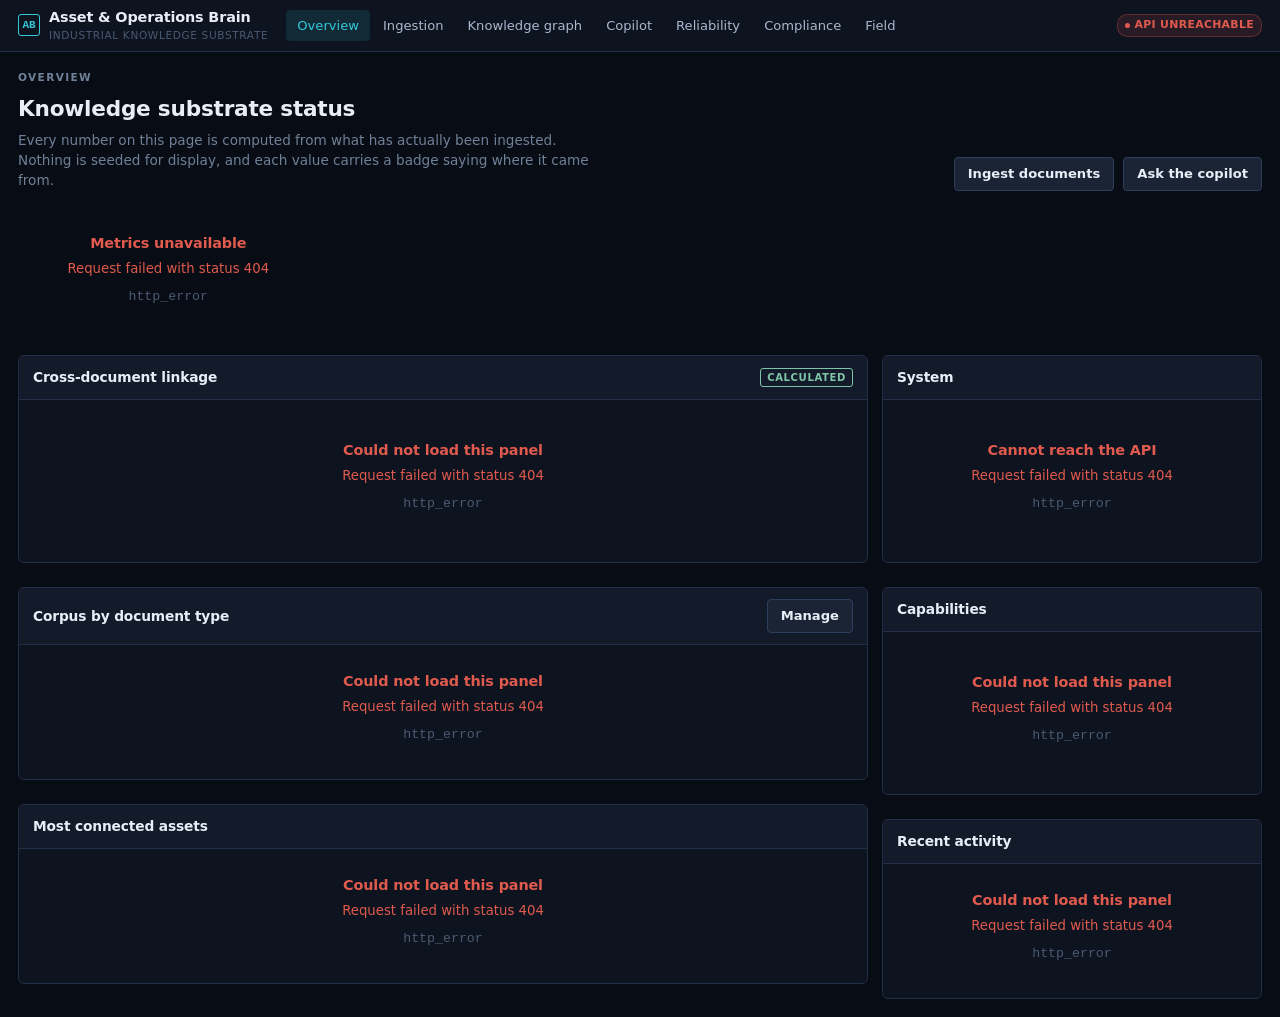
==== web/index.html @ 3c2814e4 "Day 1: foundation and system skeleton Builds the shared knowledge substrate the five capabilities si" ====
<!DOCTYPE html>
<html lang="en">
<head>
  <meta charset="utf-8">
  <meta name="viewport" content="width=device-width, initial-scale=1">
  <title>Overview · Asset &amp; Operations Brain</title>
  <link rel="stylesheet" href="css/base.css">
</head>
<body>
  <header class="app-header" data-app-header></header>

  <main class="app-main">
    <div class="page-head">
      <div>
        <p class="eyebrow">Overview</p>
        <h1>Knowledge substrate status</h1>
        <p class="lede">
          Every number on this page is computed from what has actually been ingested. Nothing is
          seeded for display, and each value carries a badge saying where it came from.
        </p>
      </div>
      <div class="row">
        <a class="btn" href="ingestion.html">Ingest documents</a>
        <a class="btn" href="copilot.html">Ask the copilot</a>
      </div>
    </div>

    <!-- Corpus and entity-layer metrics -->
    <section class="grid cols-4" data-metrics aria-label="Corpus metrics">
      <div class="metric"><div class="metric-label">Documents</div><div class="metric-value is-pending">—</div></div>
      <div class="metric"><div class="metric-label">Canonical assets</div><div class="metric-value is-pending">—</div></div>
      <div class="metric"><div class="metric-label">Mentions resolved</div><div class="metric-value is-pending">—</div></div>
      <div class="metric"><div class="metric-label">Multi-document assets</div><div class="metric-value is-pending">—</div></div>
    </section>

    <div class="grid sidebar" style="margin-top:14px">
      <div class="stack">
        <!-- The headline claim, stated as a measurable -->
        <section class="card">
          <div class="card-head">
            <h2>Cross-document linkage</h2>
            <span class="prov calculated_metric">Calculated</span>
          </div>
          <div class="card-body" data-linkage></div>
        </section>

        <section class="card">
          <div class="card-head">
            <h2>Corpus by document type</h2>
            <a class="btn small" href="ingestion.html">Manage</a>
          </div>
          <div class="card-body flush" data-corpus></div>
        </section>

        <section class="card">
          <div class="card-head"><h2>Most connected assets</h2></div>
          <div class="card-body flush" data-assets></div>
        </section>
      </div>

      <div class="stack">
        <section class="card" id="system">
          <div class="card-head">
            <h2>System</h2>
            <span class="small dim" data-checked></span>
          </div>
          <div class="card-body" data-system></div>
        </section>

        <section class="card">
          <div class="card-head"><h2>Capabilities</h2></div>
          <div class="card-body stack" data-capabilities></div>
        </section>

        <section class="card">
          <div class="card-head"><h2>Recent activity</h2></div>
          <div class="card-body flush scroll-y h-360" data-events></div>
        </section>
      </div>
    </div>
  </main>

  <script type="module">
    import { api, ApiError } from './js/api.js';
    import {
      esc, provBadge, renderLoading, renderError, renderEmpty, renderCapability,
      mountHeader, mountSystemStatus, wireAssetLinks, fmtNumber, fmtDateTime, tagChip,
    } from './js/ui.js';

    mountHeader('index.html');
    mountSystemStatus(api);
    wireAssetLinks();

    const $ = (sel) => document.querySelector(sel);

    function metricCard(label, value, foot, dataClass) {
      const pending = value === null || value === undefined;
      return `
        <div class="metric">
          <div class="metric-label">${esc(label)}</div>
          <div class="metric-value${pending ? ' is-pending' : ''}">${pending ? 'n/a' : esc(value)}</div>
          <div class="metric-foot">${foot ? esc(foot) + ' ' : ''}${dataClass ? provBadge(dataClass) : ''}</div>
        </div>`;
    }

    async function loadMetrics() {
      const node = $('[data-metrics]');
      try {
        const [stats, jobs] = await Promise.all([api.assetStats(), api.ingestJobs(50)]);
        const documents = jobs.items.reduce((sum, job) => sum + (job.processed_count || 0), 0);
        node.innerHTML = [
          metricCard('Documents ingested', fmtNumber(documents), 'across all jobs', 'calculated_metric'),
          metricCard('Canonical assets', fmtNumber(stats.total_assets), 'after resolution', 'calculated_metric'),
          metricCard('Mention resolution', `${stats.mention_resolution_rate_pct}%`,
                     `${fmtNumber(stats.total_mentions)} mentions`, 'calculated_metric'),
          metricCard('Multi-document assets', `${stats.multi_document_pct}%`,
                     `${fmtNumber(stats.multi_document_assets)} of ${fmtNumber(stats.total_assets)}`, 'calculated_metric'),
        ].join('');
      } catch (error) {
        renderError(node, error, { title: 'Metrics unavailable' });
      }
    }

    async function loadLinkage() {
      const node = $('[data-linkage]');
      renderLoading(node);
      try {
        const stats = await api.assetStats();
        if (!stats.total_assets) {
          renderEmpty(node, {
            title: 'No assets yet',
            body: 'Linkage is measured over resolved entities. Ingest a corpus to populate it.',
            action: '<a class="btn primary" href="ingestion.html">Go to ingestion</a>',
          });
          return;
        }
        node.innerHTML = `
          <p class="small muted">
            An asset evidenced by more than one document is a concrete case of two records being
            joined. An asset evidenced by more than one <em>source system</em> is the platform's
            actual claim: systems that never talked to each other, now connected.
          </p>
          <dl class="kv" style="margin-top:12px">
            <dt>Total canonical assets</dt><dd class="mono tabular">${fmtNumber(stats.total_assets)}</dd>
            <dt>Evidenced by &gt;1 document</dt>
            <dd class="mono tabular">${fmtNumber(stats.multi_document_assets)} <span class="muted">(${stats.multi_document_pct}%)</span></dd>
            <dt>Evidenced by &gt;1 source system</dt>
            <dd class="mono tabular">${fmtNumber(stats.cross_system_assets)} <span class="muted">(${stats.cross_system_pct}%)</span></dd>
            <dt>Mentions needing review</dt>
            <dd class="mono tabular">${fmtNumber(stats.mentions_needing_review)}
              ${stats.mentions_needing_review ? '<span class="badge warn" style="margin-left:6px">Queued</span>' : ''}</dd>
          </dl>
          ${stats.cross_system_assets === 0 ? `
            <p class="small muted" style="margin-top:10px">
              Cross-system linkage is zero because everything ingested so far shares one
              <code>source_system</code> label. Ingest a second source with a different
              <code>source_system</code> to make this metric meaningful.
            </p>` : ''}`;
      } catch (error) {
        renderError(node, error);
      }
    }

    async function loadCorpus() {
      const node = $('[data-corpus]');
      renderLoading(node);
      try {
        const jobs = await api.ingestJobs(50);
        const detailed = await Promise.all(
          jobs.items.slice(0, 12).map((job) => api.ingestJob(job.job_id).catch(() => null)));
        const byType = new Map();
        for (const job of detailed) {
          for (const doc of job?.documents ?? []) {
            const key = `${doc.doc_type}|${doc.data_class}`;
            byType.set(key, (byType.get(key) || 0) + 1);
          }
        }
        if (!byType.size) {
          renderEmpty(node, {
            title: 'No documents ingested',
            body: 'The corpus is empty. Submit documents to build the substrate.',
            action: '<a class="btn primary" href="ingestion.html">Go to ingestion</a>',
          });
          return;
        }
        const rows = [...byType.entries()]
          .sort((a, b) => b[1] - a[1])
          .map(([key, count]) => {
            const [type, dataClass] = key.split('|');
            return `<tr>
              <td>${esc(String(type).replaceAll('_', ' '))}</td>
              <td>${provBadge(dataClass)}</td>
              <td class="num">${count}</td></tr>`;
          }).join('');
        node.innerHTML = `<div class="table-wrap"><table class="data">
          <thead><tr><th>Document type</th><th>Provenance</th><th class="num">Count</th></tr></thead>
          <tbody>${rows}</tbody></table></div>`;
      } catch (error) {
        renderError(node, error);
      }
    }

    async function loadAssets() {
      const node = $('[data-assets]');
      renderLoading(node);
      try {
        const { items } = await api.assets({ limit: 10 });
        if (!items.length) {
          renderEmpty(node, { title: 'No assets', body: 'Assets appear once a document mentioning them is ingested.' });
          return;
        }
        node.innerHTML = `<div class="table-wrap"><table class="data">
          <thead><tr><th>Tag</th><th>Class</th><th class="num">Docs</th><th class="num">Mentions</th><th>Provenance</th></tr></thead>
          <tbody>${items.map((a) => `
            <tr>
              <td>${tagChip(a.canonical_tag)}</td>
              <td class="muted">${esc(a.class_label || a.tag_kind)}</td>
              <td class="num">${a.document_count}</td>
              <td class="num">${a.mention_count}</td>
              <td>${provBadge(a.data_class)}</td>
            </tr>`).join('')}</tbody></table></div>`;
      } catch (error) {
        renderError(node, error);
      }
    }

    async function loadSystem() {
      const node = $('[data-system]');
      renderLoading(node, 'Probing services');
      try {
        const health = await api.health();
        $('[data-checked]').textContent = fmtDateTime(health.checked_at);
        const rows = Object.entries(health.dependencies).map(([name, info]) => {
          const up = info.status === 'up';
          const badge = up ? 'ok' : (info.status === 'degraded' ? 'warn' : 'danger');
          const extras = [];
          if (info.version) extras.push(esc(info.version));
          if (info.public_tables !== undefined) extras.push(`${info.public_tables} tables`);
          if (info.nodes !== undefined) extras.push(`${info.nodes} nodes / ${info.relationships} rels`);
          if (info.constraints !== undefined) extras.push(`${info.constraints} constraints`);
          if (info.queue_depth !== undefined) extras.push(`queue ${info.queue_depth}`);
          if (info.extensions?.length) extras.push(info.extensions.join(', '));
          return `<li>
            <div class="row" style="justify-content:space-between">
              <strong>${esc(name)}</strong>
              <span class="badge ${badge}">${esc(info.status || 'unknown')}</span>
            </div>
            ${extras.length ? `<div class="small dim mono" style="margin-top:3px">${esc(extras.join(' · '))}</div>` : ''}
            ${info.message ? `<div class="small" style="color:var(--danger);margin-top:3px">${esc(info.message)}</div>` : ''}
          </li>`;
        }).join('');
        node.innerHTML = `<ul class="list" style="margin:-14px">${rows}</ul>`;
      } catch (error) {
        renderError(node, error, { title: 'Cannot reach the API' });
      }
    }

    async function loadCapabilities() {
      const node = $('[data-capabilities]');
      renderLoading(node);
      try {
        const [health, retrieval] = await Promise.all([api.health(), api.queryHealth()]);
        const cards = [];
        for (const [name, info] of Object.entries(health.providers)) {
          cards.push(renderCapability({
            capability: `${name} provider (${info.provider})`,
            state: info.state,
            detail: info.state === 'disabled'
              ? 'Disabled by configuration. The stages that depend on it report so rather than substituting output.'
              : (info.missing_credentials?.length ? 'Selected, but a required credential is missing.' : 'Configured.'),
            required_env: info.missing_credentials || [],
          }));
        }
        cards.push(renderCapability(retrieval.generation));
        cards.push(`
          <div class="capability">
            <h4><span class="badge ok">Available</span> lexical retrieval</h4>
            <p>Okapi BM25 over a tag-preserving tokenizer. Requires no credentials.</p>
            <p class="small mono dim">${retrieval.lexical.chunk_count} chunks · avg length ${retrieval.lexical.avgdl} tokens</p>
          </div>`);
        const conn = Object.entries(health.connectors)
          .map(([k, v]) => `<div class="row small" style="justify-content:space-between">
            <span class="muted">${esc(k)}</span>
            <span class="badge ${v === 'available' || v === 'configured' ? 'ok' : 'neutral'}">${esc(v)}</span></div>`)
          .join('');
        node.innerHTML = cards.join('') + `
          <div class="capability"><h4>External connectors</h4>${conn}</div>`;
      } catch (error) {
        renderError(node, error);
      }
    }

    async function loadEvents() {
      const node = $('[data-events]');
      renderLoading(node);
      try {
        const { persisted } = await api.events(30);
        if (!persisted.length) {
          renderEmpty(node, { title: 'No activity yet', body: 'Events are emitted by real pipeline stages.' });
          return;
        }
        node.innerHTML = `<ul class="list">${persisted.map((event) => `
          <li>
            <div class="row" style="justify-content:space-between">
              <span class="mono small">${esc(event.event_type)}</span>
              <span class="ts">${fmtDateTime(event.occurred_at)}</span>
            </div>
            ${event.payload?.assets?.length
              ? `<div class="row tight" style="margin-top:5px">${event.payload.assets.slice(0, 6).map((t) => tagChip(t)).join('')}</div>`
              : ''}
            ${event.payload?.doc_type
              ? `<div class="small dim" style="margin-top:3px">${esc(event.payload.doc_type)} · ${esc(event.payload.chunks ?? 0)} chunks</div>`
              : ''}
          </li>`).join('')}</ul>`;
      } catch (error) {
        renderError(node, error);
      }
    }

    loadMetrics(); loadLinkage(); loadCorpus(); loadAssets();
    loadSystem(); loadCapabilities(); loadEvents();
  </script>
</body>
</html>
---- web/css/base.css ----
/* =============================================================================
   Unified Asset & Operations Brain -- design system.

   Dark navy industrial. Restrained accent colours: colour carries meaning here,
   it is not decoration. Green/amber/red are reserved for confidence and
   severity, and the provenance badges have their own muted palette so they read
   as metadata rather than as alarms.

   No framework, no build step. Custom properties do the work a utility class
   library would otherwise do.
   ============================================================================= */

:root {
  /* Surfaces, darkest to lightest */
  --bg-0: #080c14;
  --bg-1: #0d131f;
  --bg-2: #131b2a;
  --bg-3: #1a2435;
  --bg-4: #223047;

  /* Lines */
  --line: #223047;
  --line-strong: #2e3f5c;

  /* Text */
  --fg-0: #e8eef7;
  --fg-1: #a9b8ce;
  --fg-2: #6f8199;
  --fg-3: #4a5a72;

  /* Accent: a single instrument cyan. Used for interaction, never for status. */
  --accent: #35c8d8;
  --accent-dim: #1c7c88;
  --accent-bg: rgba(53, 200, 216, 0.12);

  /* Status. These three mean exactly one thing each. */
  --ok: #3fb96a;
  --ok-bg: rgba(63, 185, 106, 0.13);
  --warn: #e0a53a;
  --warn-bg: rgba(224, 165, 58, 0.13);
  --danger: #e05a4e;
  --danger-bg: rgba(224, 90, 78, 0.13);
  --info: #5b8def;
  --info-bg: rgba(91, 141, 239, 0.13);

  /* Provenance badge palette -- deliberately muted, so a data-class label never
     competes with a real alarm for attention. */
  --prov-real: #6fa8dc;
  --prov-synthetic: #b07fd0;
  --prov-model: #d59a6a;
  --prov-calc: #7fc4a8;
  --prov-taxonomy: #8b9bb4;
  --prov-attested: #4fb37a;

  --radius: 4px;
  --radius-lg: 6px;
  --mono: ui-monospace, "SF Mono", "Cascadia Mono", "JetBrains Mono", Menlo, Consolas, monospace;
  --sans: "Inter", -apple-system, BlinkMacSystemFont, "Segoe UI", Roboto, system-ui, sans-serif;

  --shadow: 0 1px 2px rgba(0, 0, 0, 0.4), 0 4px 16px rgba(0, 0, 0, 0.25);
  --header-h: 52px;
}

*, *::before, *::after { box-sizing: border-box; }

html { color-scheme: dark; }

body {
  margin: 0;
  background: var(--bg-0);
  color: var(--fg-0);
  font-family: var(--sans);
  font-size: 13.5px;
  line-height: 1.5;
  -webkit-font-smoothing: antialiased;
}

/* ---------------------------------------------------------------- typography */

h1, h2, h3, h4 { margin: 0; font-weight: 600; letter-spacing: -0.01em; }
h1 { font-size: 1.35rem; }
h2 { font-size: 1.05rem; }
h3 { font-size: 0.92rem; }
h4 { font-size: 0.82rem; color: var(--fg-1); }
p { margin: 0 0 0.7em; }
a { color: var(--accent); text-decoration: none; }
a:hover { text-decoration: underline; }
code, .mono, .tag { font-family: var(--mono); font-size: 0.92em; }

.eyebrow {
  font-size: 0.66rem;
  font-weight: 600;
  letter-spacing: 0.13em;
  text-transform: uppercase;
  color: var(--fg-2);
}
.muted { color: var(--fg-2); }
.dim { color: var(--fg-3); }
.small { font-size: 0.8rem; }
.tabular { font-variant-numeric: tabular-nums; }

/* Asset tags are identifiers and must be visually unambiguous: P-101A and
   P-101B differ by one glyph, so they get a monospace face and a chip. */
.tag {
  display: inline-block;
  padding: 1px 6px;
  border: 1px solid var(--line-strong);
  border-radius: var(--radius);
  background: var(--bg-3);
  color: var(--fg-0);
  font-weight: 600;
  letter-spacing: 0.02em;
  white-space: nowrap;
}
.tag.is-link { cursor: pointer; }
.tag.is-link:hover { border-color: var(--accent-dim); color: var(--accent); }

time, .ts { font-family: var(--mono); font-size: 0.82em; color: var(--fg-2); }

/* --------------------------------------------------------------------- shell */

.app-header {
  position: sticky;
  top: 0;
  z-index: 40;
  display: flex;
  align-items: center;
  gap: 18px;
  height: var(--header-h);
  padding: 0 18px;
  background: var(--bg-1);
  border-bottom: 1px solid var(--line);
}

.brand { display: flex; align-items: center; gap: 9px; flex-shrink: 0; }
.brand-mark {
  width: 22px; height: 22px;
  border: 1.5px solid var(--accent);
  border-radius: 3px;
  display: grid; place-items: center;
  color: var(--accent);
  font-family: var(--mono); font-size: 11px; font-weight: 700;
}
.brand-name { font-weight: 650; font-size: 0.9rem; letter-spacing: -0.01em; }
.brand-sub { font-size: 0.66rem; color: var(--fg-3); letter-spacing: 0.06em; text-transform: uppercase; }

.app-nav { display: flex; gap: 2px; overflow-x: auto; flex: 1; scrollbar-width: none; }
.app-nav::-webkit-scrollbar { display: none; }
.app-nav a {
  padding: 6px 11px;
  border-radius: var(--radius);
  color: var(--fg-1);
  font-size: 0.82rem;
  font-weight: 500;
  white-space: nowrap;
  text-decoration: none;
}
.app-nav a:hover { background: var(--bg-2); color: var(--fg-0); text-decoration: none; }
.app-nav a[aria-current="page"] { background: var(--accent-bg); color: var(--accent); }

.header-status { display: flex; align-items: center; gap: 8px; flex-shrink: 0; }

.app-main { padding: 18px; max-width: 1680px; margin: 0 auto; }

.page-head {
  display: flex;
  align-items: flex-end;
  justify-content: space-between;
  gap: 18px;
  flex-wrap: wrap;
  margin-bottom: 16px;
}
.page-head .lede { color: var(--fg-2); max-width: 68ch; margin: 4px 0 0; font-size: 0.85rem; }

/* --------------------------------------------------------------------- cards */

.card {
  background: var(--bg-1);
  border: 1px solid var(--line);
  border-radius: var(--radius-lg);
  overflow: hidden;
}
.card + .card { margin-top: 14px; }
.card-head {
  display: flex;
  align-items: center;
  justify-content: space-between;
  gap: 12px;
  padding: 11px 14px;
  border-bottom: 1px solid var(--line);
  background: var(--bg-2);
}
.card-head h2, .card-head h3 { font-size: 0.86rem; }
.card-body { padding: 14px; }
.card-body.flush { padding: 0; }

.grid { display: grid; gap: 14px; }
.grid.cols-2 { grid-template-columns: repeat(2, minmax(0, 1fr)); }
.grid.cols-3 { grid-template-columns: repeat(3, minmax(0, 1fr)); }
.grid.cols-4 { grid-template-columns: repeat(4, minmax(0, 1fr)); }
.grid.sidebar { grid-template-columns: minmax(0, 1fr) 380px; align-items: start; }
.grid.sidebar-left { grid-template-columns: 300px minmax(0, 1fr); align-items: start; }

/* -------------------------------------------------------------------- metrics */

.metric { padding: 13px 14px; background: var(--bg-1); border: 1px solid var(--line); border-radius: var(--radius-lg); }
.metric-label { font-size: 0.68rem; letter-spacing: 0.1em; text-transform: uppercase; color: var(--fg-2); }
.metric-value {
  font-family: var(--mono);
  font-size: 1.65rem;
  font-weight: 600;
  line-height: 1.15;
  margin-top: 5px;
  font-variant-numeric: tabular-nums;
}
.metric-value.is-pending { color: var(--fg-3); font-size: 1.05rem; }
.metric-foot { margin-top: 6px; font-size: 0.72rem; color: var(--fg-3); }

/* --------------------------------------------------------------------- badges */

.badge {
  display: inline-flex;
  align-items: center;
  gap: 5px;
  padding: 2px 7px;
  border-radius: 10px;
  border: 1px solid transparent;
  font-size: 0.68rem;
  font-weight: 600;
  letter-spacing: 0.03em;
  white-space: nowrap;
  text-transform: uppercase;
}
.badge::before { content: ""; width: 5px; height: 5px; border-radius: 50%; background: currentColor; }
.badge.no-dot::before { display: none; }

.badge.ok      { color: var(--ok);     background: var(--ok-bg);     border-color: rgba(63,185,106,.3); }
.badge.warn    { color: var(--warn);   background: var(--warn-bg);   border-color: rgba(224,165,58,.3); }
.badge.danger  { color: var(--danger); background: var(--danger-bg); border-color: rgba(224,90,78,.3); }
.badge.info    { color: var(--info);   background: var(--info-bg);   border-color: rgba(91,141,239,.3); }
.badge.neutral { color: var(--fg-2);   background: var(--bg-3);      border-color: var(--line-strong); }

/* Provenance badges. Every displayed operational value carries one. */
.prov {
  display: inline-flex;
  align-items: center;
  padding: 1px 6px;
  border-radius: 3px;
  font-size: 0.63rem;
  font-weight: 600;
  letter-spacing: 0.06em;
  text-transform: uppercase;
  border: 1px solid currentColor;
  background: var(--bg-2);
  white-space: nowrap;
}
.prov.real_source_document { color: var(--prov-real); }
.prov.synthetic_test_data  { color: var(--prov-synthetic); }
.prov.model_derived        { color: var(--prov-model); }
.prov.calculated_metric    { color: var(--prov-calc); }
.prov.reference_taxonomy   { color: var(--prov-taxonomy); }
.prov.human_attested       { color: var(--prov-attested); }

/* Confidence meter -- always visible on an answer, never optional. */
.confidence { display: flex; align-items: center; gap: 9px; }
.confidence-bar { position: relative; width: 96px; height: 5px; background: var(--bg-3); border-radius: 3px; overflow: hidden; }
.confidence-fill { position: absolute; inset: 0 auto 0 0; border-radius: 3px; transition: width .3s ease; }
.confidence-fill.high { background: var(--ok); }
.confidence-fill.medium { background: var(--warn); }
.confidence-fill.low { background: var(--danger); }

/* -------------------------------------------------------------------- tables */

.table-wrap { overflow-x: auto; }
table.data { width: 100%; border-collapse: collapse; font-size: 0.8rem; }
table.data th {
  position: sticky; top: 0;
  text-align: left;
  padding: 8px 11px;
  background: var(--bg-2);
  border-bottom: 1px solid var(--line-strong);
  font-size: 0.66rem;
  font-weight: 600;
  letter-spacing: 0.09em;
  text-transform: uppercase;
  color: var(--fg-2);
  white-space: nowrap;
}
table.data td { padding: 8px 11px; border-bottom: 1px solid var(--line); vertical-align: top; }
table.data tbody tr:hover { background: var(--bg-2); }
table.data td.num { text-align: right; font-family: var(--mono); font-variant-numeric: tabular-nums; }
table.data tr.is-clickable { cursor: pointer; }

/* ------------------------------------------------------------------- controls */

button, .btn {
  font: inherit;
  font-size: 0.82rem;
  font-weight: 550;
  padding: 6px 13px;
  border-radius: var(--radius);
  border: 1px solid var(--line-strong);
  background: var(--bg-3);
  color: var(--fg-0);
  cursor: pointer;
  display: inline-flex;
  align-items: center;
  gap: 6px;
  white-space: nowrap;
}
button:hover, .btn:hover { background: var(--bg-4); text-decoration: none; }
button:disabled { opacity: 0.45; cursor: not-allowed; }
button.primary { background: var(--accent-dim); border-color: var(--accent-dim); color: #06222a; font-weight: 650; }
button.primary:hover { background: var(--accent); border-color: var(--accent); }
button.ghost { background: transparent; }
button.small { padding: 3px 9px; font-size: 0.74rem; }

input[type="text"], input[type="search"], input[type="number"], select, textarea {
  font: inherit;
  font-size: 0.85rem;
  width: 100%;
  padding: 7px 10px;
  border-radius: var(--radius);
  border: 1px solid var(--line-strong);
  background: var(--bg-0);
  color: var(--fg-0);
}
input:focus, select:focus, textarea:focus, button:focus-visible, a:focus-visible {
  outline: 2px solid var(--accent);
  outline-offset: 1px;
}
textarea { resize: vertical; min-height: 66px; font-family: inherit; }
label.field { display: block; margin-bottom: 10px; }
label.field > span { display: block; font-size: 0.7rem; letter-spacing: 0.08em; text-transform: uppercase; color: var(--fg-2); margin-bottom: 4px; }

.toolbar { display: flex; gap: 8px; align-items: center; flex-wrap: wrap; }
.toolbar .grow { flex: 1; min-width: 180px; }

/* ------------------------------------------------------- loading / empty / error
   Three distinct states, because "nothing here" and "it broke" and "still
   working" must never look alike. */

.state { padding: 26px 18px; text-align: center; color: var(--fg-2); }
.state h3 { color: var(--fg-1); margin-bottom: 5px; font-size: 0.9rem; }
.state p { max-width: 56ch; margin: 0 auto 0.6em; font-size: 0.83rem; }
.state.error { color: var(--danger); }
.state.error h3 { color: var(--danger); }
.state pre { text-align: left; margin: 10px auto 0; max-width: 620px; }

.spinner {
  width: 15px; height: 15px;
  border: 2px solid var(--line-strong);
  border-top-color: var(--accent);
  border-radius: 50%;
  display: inline-block;
  animation: spin .7s linear infinite;
  vertical-align: -2px;
}
@keyframes spin { to { transform: rotate(360deg); } }

.skeleton {
  background: linear-gradient(90deg, var(--bg-2) 25%, var(--bg-3) 50%, var(--bg-2) 75%);
  background-size: 200% 100%;
  animation: shimmer 1.3s infinite;
  border-radius: var(--radius);
  height: 13px;
}
@keyframes shimmer { to { background-position: -200% 0; } }
@media (prefers-reduced-motion: reduce) {
  .spinner, .skeleton { animation: none; }
}

/* A capability that is not configured is a first-class UI state: it explains
   what is missing and what would enable it. It is never styled as an error. */
.capability {
  border: 1px dashed var(--line-strong);
  border-radius: var(--radius-lg);
  padding: 12px 14px;
  background: var(--bg-2);
}
.capability h4 { display: flex; align-items: center; gap: 8px; margin-bottom: 5px; }
.capability p { font-size: 0.82rem; color: var(--fg-1); margin-bottom: 8px; }
.capability .env {
  font-family: var(--mono);
  font-size: 0.74rem;
  color: var(--warn);
  background: var(--bg-0);
  border: 1px solid var(--line);
  border-radius: var(--radius);
  padding: 6px 9px;
  display: block;
  overflow-x: auto;
}

/* -------------------------------------------------------------------- misc */

pre {
  margin: 0;
  padding: 11px;
  background: var(--bg-0);
  border: 1px solid var(--line);
  border-radius: var(--radius);
  overflow-x: auto;
  font-family: var(--mono);
  font-size: 0.76rem;
  line-height: 1.5;
  color: var(--fg-1);
}

.kv { display: grid; grid-template-columns: minmax(120px, auto) 1fr; gap: 5px 14px; font-size: 0.83rem; }
.kv dt { color: var(--fg-2); }
.kv dd { margin: 0; }

.stack { display: flex; flex-direction: column; gap: 10px; }
.row { display: flex; align-items: center; gap: 9px; flex-wrap: wrap; }
.row.tight { gap: 6px; }
.spacer { flex: 1; }
.divider { height: 1px; background: var(--line); margin: 12px 0; }

.list { list-style: none; margin: 0; padding: 0; }
.list > li { padding: 10px 14px; border-bottom: 1px solid var(--line); }
.list > li:last-child { border-bottom: 0; }

.scroll-y { overflow-y: auto; }
.h-260 { max-height: 260px; }
.h-360 { max-height: 360px; }
.h-520 { max-height: 520px; }

.sr-only {
  position: absolute; width: 1px; height: 1px;
  padding: 0; margin: -1px; overflow: hidden;
  clip: rect(0 0 0 0); white-space: nowrap; border: 0;
}

/* ------------------------------------------------------------------ responsive */

@media (max-width: 1180px) {
  .grid.sidebar, .grid.sidebar-left { grid-template-columns: minmax(0, 1fr); }
  .grid.cols-4 { grid-template-columns: repeat(2, minmax(0, 1fr)); }
}
@media (max-width: 780px) {
  .app-main { padding: 12px; }
  .grid.cols-2, .grid.cols-3, .grid.cols-4 { grid-template-columns: minmax(0, 1fr); }
  .brand-sub { display: none; }
  .page-head { flex-direction: column; align-items: flex-start; }
}
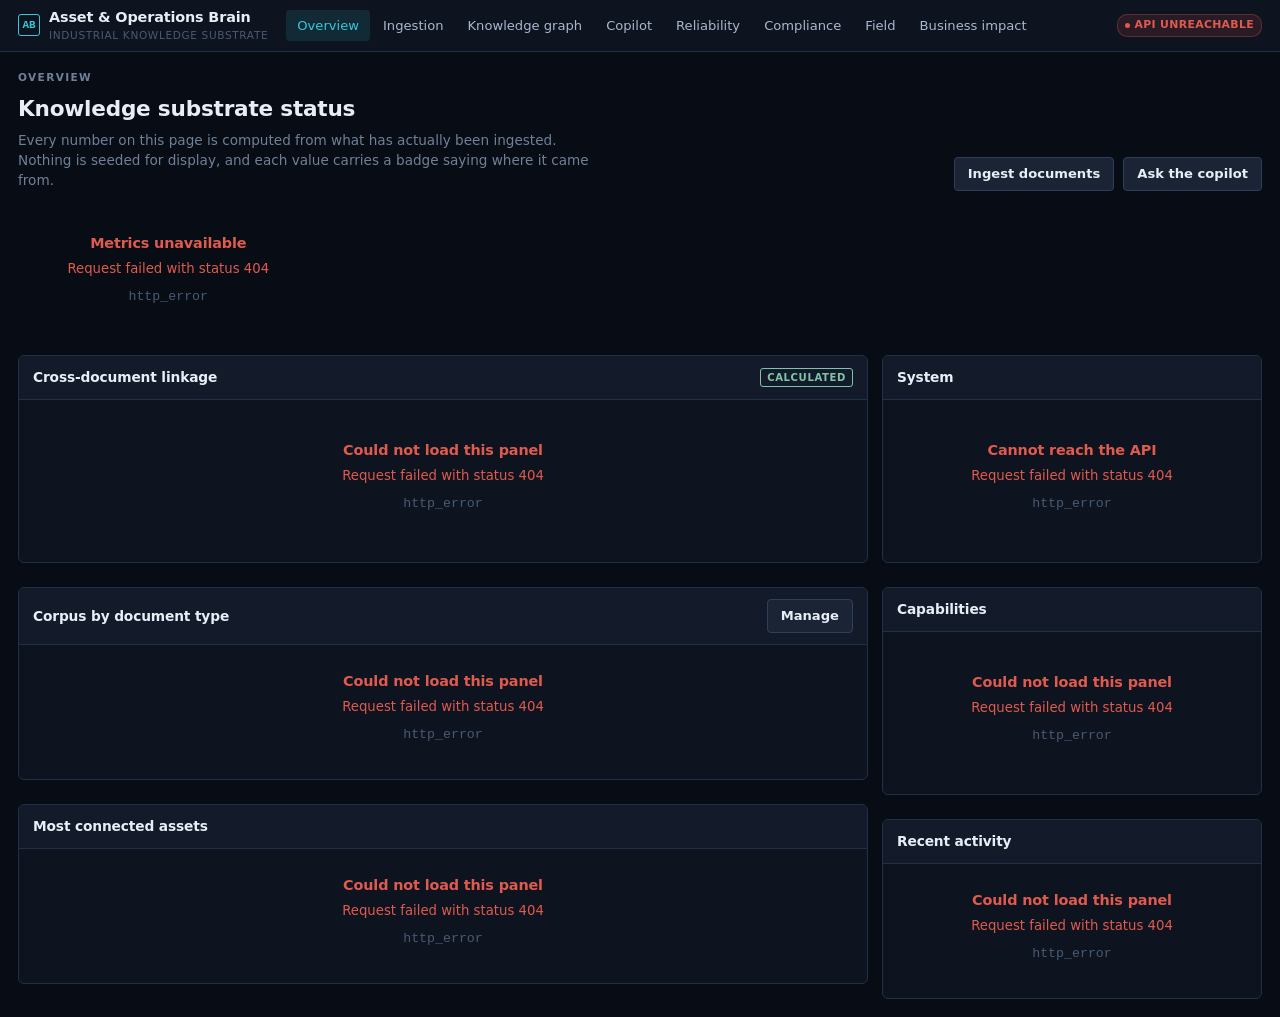
==== commit fbd03f9c: "Day 7: final production pass A release-candidate pass over the whole system: verify it from nothing," ====
--- a/web/index.html
+++ b/web/index.html
@@ -9,7 +9,7 @@
 <body>
   <header class="app-header" data-app-header></header>
 
-  <main class="app-main">
+  <main class="app-main" id="main" tabindex="-1">
     <div class="page-head">
       <div>
         <p class="eyebrow">Overview</p>
--- a/web/css/base.css
+++ b/web/css/base.css
@@ -368,6 +368,7 @@
 @keyframes shimmer { to { background-position: -200% 0; } }
 @media (prefers-reduced-motion: reduce) {
   .spinner, .skeleton { animation: none; }
+  .skip-link { transition: none; }
 }
 
 /* A capability that is not configured is a first-class UI state: it explains
@@ -432,6 +433,25 @@
   clip: rect(0 0 0 0); white-space: nowrap; border: 0;
 }
 
+/* Hidden until focused: the first Tab on any page offers to jump past eight
+   navigation links straight to the content. Mounted by mountHeader(). */
+.skip-link {
+  position: absolute; left: 8px; top: -60px; z-index: 100;
+  padding: 9px 14px; border-radius: 8px;
+  background: var(--accent); color: var(--bg-0);
+  font-size: 0.82rem; font-weight: 600; text-decoration: none;
+  transition: top .12s ease;
+}
+.skip-link:focus { top: 8px; }
+
+/* The skip target takes focus programmatically; it must not then draw a ring
+   around the entire page. */
+main:focus { outline: none; }
+
+/* An asset chip is a link, so it looks and focuses like one. */
+.tag.is-link { cursor: pointer; }
+.tag.is-link:focus-visible { outline: 2px solid var(--accent); outline-offset: 2px; }
+
 /* ------------------------------------------------------------------ responsive */
 
 @media (max-width: 1180px) {
@@ -444,3 +464,226 @@
   .brand-sub { display: none; }
   .page-head { flex-direction: column; align-items: flex-start; }
 }
+
+/* ============================================================ copilot: claims,
+   graph entities, retrieval trace and the source viewer.
+
+   The design principle for this group: evidence should look reachable. A
+   citation that renders as plain text reads as a footnote nobody expects to
+   follow; one that renders as a control invites the check the system depends on
+   people actually making. */
+
+.claim-list { margin: 0; padding-left: 20px; display: flex; flex-direction: column; gap: 9px; }
+.claim-list li { line-height: 1.5; }
+.claim-text { color: var(--fg-0); }
+.claim-source { display: block; margin-top: 2px; }
+
+.cite-link {
+  color: var(--accent);
+  text-decoration: none;
+  font-size: 0.78rem;
+  padding: 0 2px;
+  border-radius: 3px;
+  white-space: nowrap;
+}
+.cite-link:hover, .cite-link:focus-visible { background: var(--accent-bg); text-decoration: underline; }
+
+.citation-row { cursor: pointer; position: relative; }
+.citation-row:hover, .citation-row:focus-visible { background: var(--bg-3); outline: none; }
+.citation-row:focus-visible { box-shadow: inset 2px 0 0 var(--accent); }
+.cite-open { color: var(--accent); opacity: 0; transition: opacity .12s ease; display: block; margin-top: 5px; }
+.citation-row:hover .cite-open, .citation-row:focus-visible .cite-open { opacity: 1; }
+
+.sub-question {
+  border-left: 2px solid var(--line-strong);
+  padding-left: 8px;
+  color: var(--fg-1);
+}
+
+.entity-chip {
+  display: inline-flex; align-items: baseline; gap: 6px;
+  padding: 3px 8px; border-radius: 4px;
+  background: var(--bg-3); border: 1px solid var(--line);
+  font-size: 0.76rem;
+}
+.entity-chip.anchor { border-color: var(--accent); background: var(--accent-bg); }
+.entity-label { color: var(--fg-2); text-transform: uppercase; font-size: 0.66rem; letter-spacing: .04em; }
+
+.trace-bar { height: 4px; background: var(--bg-3); border-radius: 2px; margin-top: 5px; overflow: hidden; }
+.trace-fill { height: 100%; background: var(--accent); border-radius: 2px; }
+.trace-fill.muted-fill { background: var(--fg-2); }
+
+/* Source viewer -- a right-hand sheet rather than a modal over the answer, so
+   the reader can compare the claim with its source without losing either. */
+.source-viewer {
+  position: fixed; inset: 0 0 0 auto;
+  width: min(900px, 92vw);
+  background: var(--bg-1);
+  border-left: 1px solid var(--line-strong);
+  box-shadow: -18px 0 48px rgba(0, 0, 0, .42);
+  display: flex; flex-direction: column;
+  z-index: 60;
+}
+.source-viewer-head {
+  display: flex; align-items: flex-start; justify-content: space-between; gap: 12px;
+  padding: 13px 16px; border-bottom: 1px solid var(--line);
+  background: var(--bg-2);
+}
+.source-viewer-body { padding: 16px; overflow-y: auto; flex: 1; }
+.source-grid { display: grid; grid-template-columns: minmax(0, 1fr) minmax(0, 1fr); gap: 18px; }
+.source-text {
+  white-space: pre-wrap;
+  font-size: 0.8rem; line-height: 1.6;
+  background: var(--bg-2); border: 1px solid var(--line);
+  border-radius: 5px; padding: 11px;
+  max-height: 46vh; overflow-y: auto;
+}
+.source-text mark { background: var(--accent-bg); color: var(--fg-0); border-bottom: 1px solid var(--accent); }
+.source-page { width: 100%; border: 1px solid var(--line); border-radius: 5px; background: #fff; }
+.mention-list { margin: 6px 0 0; padding-left: 18px; font-size: 0.76rem; line-height: 1.7; }
+
+@media (max-width: 860px) {
+  .source-viewer { width: 100vw; }
+  .source-grid { grid-template-columns: minmax(0, 1fr); }
+}
+
+/* Inline notices. Used where the *standing* of a document has to be read before
+   its content -- a superseded procedure, an unresolved revision conflict. These
+   are deliberately heavier than a badge: missing one has consequences. */
+.notice {
+  border: 1px solid var(--line-strong);
+  border-left-width: 3px;
+  border-radius: 5px;
+  padding: 9px 11px;
+  font-size: 0.8rem;
+  line-height: 1.55;
+  margin-bottom: 12px;
+  background: var(--bg-2);
+}
+.notice strong { display: block; margin-bottom: 2px; }
+.notice.warn   { border-left-color: var(--warn);   background: var(--warn-bg); color: var(--fg-0); }
+.notice.danger { border-left-color: var(--danger); background: var(--danger-bg); color: var(--fg-0); }
+.notice.info   { border-left-color: var(--info);   background: var(--info-bg); color: var(--fg-0); }
+.notice a { color: inherit; }
+
+/* Timeline. One axis for the asset and its siblings, because a pattern across a
+   duty/standby pair is invisible in two separate lists — which is precisely how
+   two identical seal failures three years apart went uninvestigated together. */
+.timeline > li { position: relative; padding-left: 16px; }
+.timeline > li::before {
+  content: ""; position: absolute; left: 4px; top: 14px;
+  width: 7px; height: 7px; border-radius: 50%;
+  background: var(--accent); box-shadow: 0 0 0 2px var(--bg-1);
+}
+.timeline > li::after {
+  content: ""; position: absolute; left: 7px; top: 21px; bottom: -12px; width: 1px;
+  background: var(--line-strong);
+}
+.timeline > li:last-child::after { display: none; }
+/* Sibling events read as related-but-elsewhere: same axis, hollow marker. */
+.timeline > li.sibling::before { background: var(--bg-1); box-shadow: 0 0 0 2px var(--fg-2); }
+
+/* Compliance findings. The four states are visually distinct because conflating
+   "we checked and it fails" with "we could not check" is the specific dishonesty
+   this dashboard exists to avoid. */
+.finding { border-left: 3px solid var(--line-strong); padding-left: 10px; }
+.finding.satisfied          { border-left-color: var(--ok); }
+.finding.gap                { border-left-color: var(--danger); }
+.finding.needs_verification { border-left-color: var(--warn); }
+.finding.not_evaluable      { border-left-color: var(--fg-2); opacity: .78; }
+
+/* Counter strip. Used where a handful of headline numbers need to be readable
+   at a glance and the denominator matters as much as the numerator — a
+   compliance count is meaningless without knowing what it was taken over. */
+.counters {
+  display: grid; grid-template-columns: repeat(auto-fit, minmax(110px, 1fr));
+  gap: 1px; background: var(--line); border-bottom: 1px solid var(--line);
+}
+.counter { background: var(--bg-2); padding: 11px 13px; display: flex; flex-direction: column; gap: 2px; }
+.counter-value { font-size: 1.32rem; font-weight: 600; font-variant-numeric: tabular-nums; }
+.counter-value.ok { color: var(--ok); }
+.counter-value.danger { color: var(--danger); }
+.counter-value.warn { color: var(--warn); }
+.counter-value.dim { color: var(--fg-2); }
+.counter-label { font-size: 0.68rem; color: var(--fg-2); text-transform: uppercase; letter-spacing: .04em; }
+
+/* Field alerts. Sized for a gloved thumb on a phone at the machine, and ordered
+   so the severity badge is the first thing read. The panel is absent rather
+   than empty when nothing is outstanding — an "all clear" the system has not
+   established is worse than silence. */
+.alerts { border: 1px solid var(--line-strong); border-radius: 7px; overflow: hidden; background: var(--bg-2); }
+.alerts-head {
+  display: flex; align-items: center; justify-content: space-between;
+  padding: 9px 12px; border-bottom: 1px solid var(--line); background: var(--bg-3);
+  font-size: 0.82rem;
+}
+.alert { border-bottom: 1px solid var(--line); border-left: 3px solid var(--fg-2); }
+.alert:last-child { border-bottom: none; }
+.alert.danger { border-left-color: var(--danger); }
+.alert.warn   { border-left-color: var(--warn); }
+.alert.info   { border-left-color: var(--info); }
+.alert-body { padding: 11px 13px; }
+.alert-body .spacer { flex: 1; }
+@media (max-width: 640px) {
+  .alert-body { padding: 13px; }
+  .alert-body button { min-height: 38px; }
+}
+
+/* ============================================================== drawing viewer
+   A rendered page with an SVG overlay on top. The overlay is separate from the
+   raster so the same render serves every highlight, and so a box stays crisp
+   when the reader zooms instead of becoming a blurry rectangle. */
+.drawing-viewer { display: flex; flex-direction: column; }
+.drawing-toolbar {
+  display: flex; align-items: center; justify-content: space-between; gap: 10px;
+  flex-wrap: wrap; padding: 9px 12px; border-bottom: 1px solid var(--line);
+  background: var(--bg-2);
+}
+.swatch { display: inline-block; width: 8px; height: 8px; border-radius: 2px; margin-right: 5px; }
+
+.drawing-stage { position: relative; overflow: auto; background: #fff; max-height: 70vh; }
+.drawing-page { display: block; width: 100%; height: auto; }
+.drawing-overlay {
+  position: absolute; inset: 0; width: 100%; height: 100%;
+  /* Boxes take clicks; the gaps between them do not, so the page can still be
+     panned and text selected around them. */
+  pointer-events: none;
+}
+.drawing-overlay .det { pointer-events: auto; cursor: pointer; transition: stroke-width .1s ease; }
+.drawing-overlay .det[data-detection]:hover { stroke-width: 3 !important; }
+.drawing-overlay .det.is-highlight {
+  /* Pulses once on load so the eye finds it on a dense A3 sheet. */
+  animation: det-pulse 1.4s ease-out 2;
+}
+@keyframes det-pulse {
+  0%, 100% { stroke-opacity: 1; }
+  50%      { stroke-opacity: .35; }
+}
+@media (prefers-reduced-motion: reduce) {
+  .drawing-overlay .det.is-highlight { animation: none; }
+}
+
+.drawing-legend { padding: 9px 12px; border-top: 1px solid var(--line); }
+.detection-detail { padding: 12px; border-top: 1px solid var(--line); background: var(--bg-2); }
+
+/* Touch targets on small screens.
+   44px is the practical floor for a fingertip, and this interface is used with
+   gloves on. Applied by viewport rather than by class so a control added later
+   inherits it instead of being missed — the alternative is auditing every
+   button every time the page changes, which is the kind of discipline that
+   holds for about a week. */
+@media (max-width: 820px) {
+  button, .btn, a.btn, summary, input, select, textarea {
+    min-height: 44px;
+  }
+  button.small, .btn.small, a.btn.small {
+    min-height: 44px;
+    padding-top: 0;
+    padding-bottom: 0;
+    display: inline-flex;
+    align-items: center;
+  }
+  /* Toolbars of small toggles get horizontal room too, so two adjacent
+     filters are not one 44px-tall miss. */
+  .drawing-toolbar button, .chip-row button { padding-left: 14px; padding-right: 14px; }
+}
